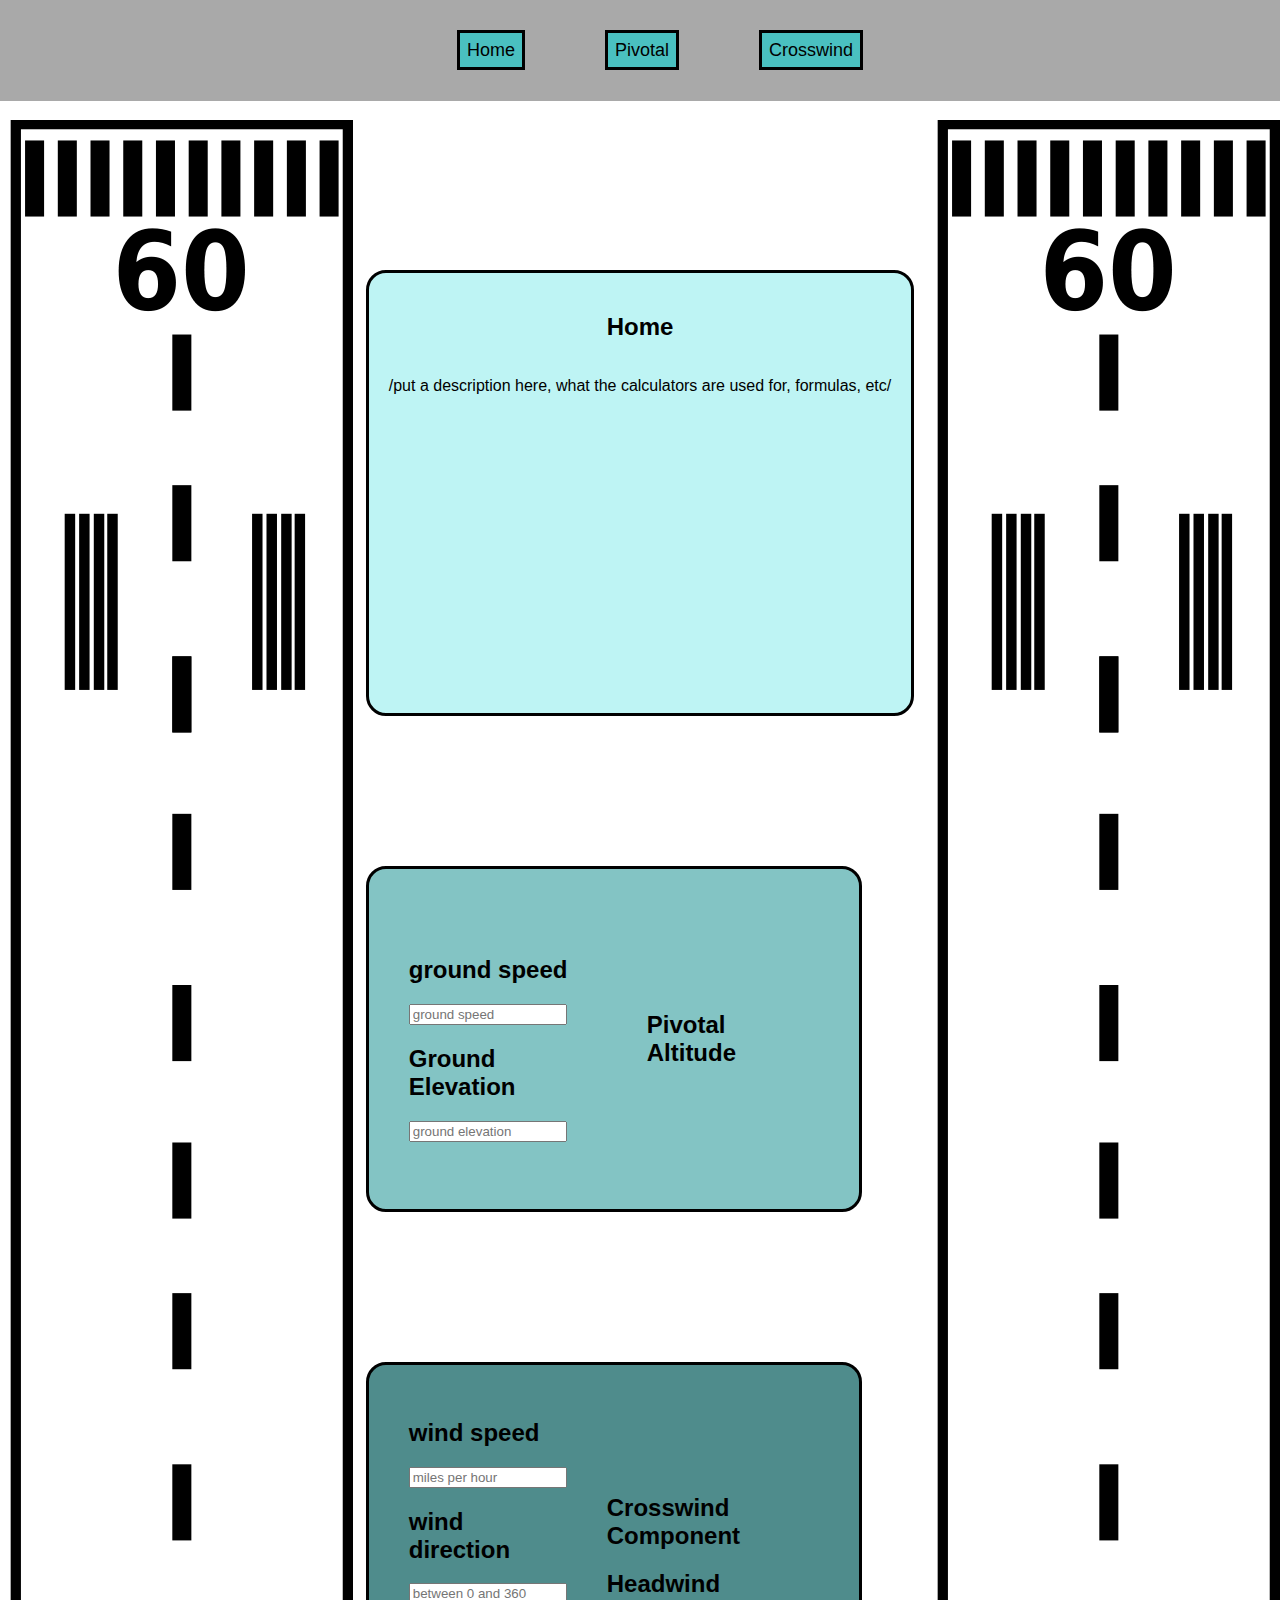
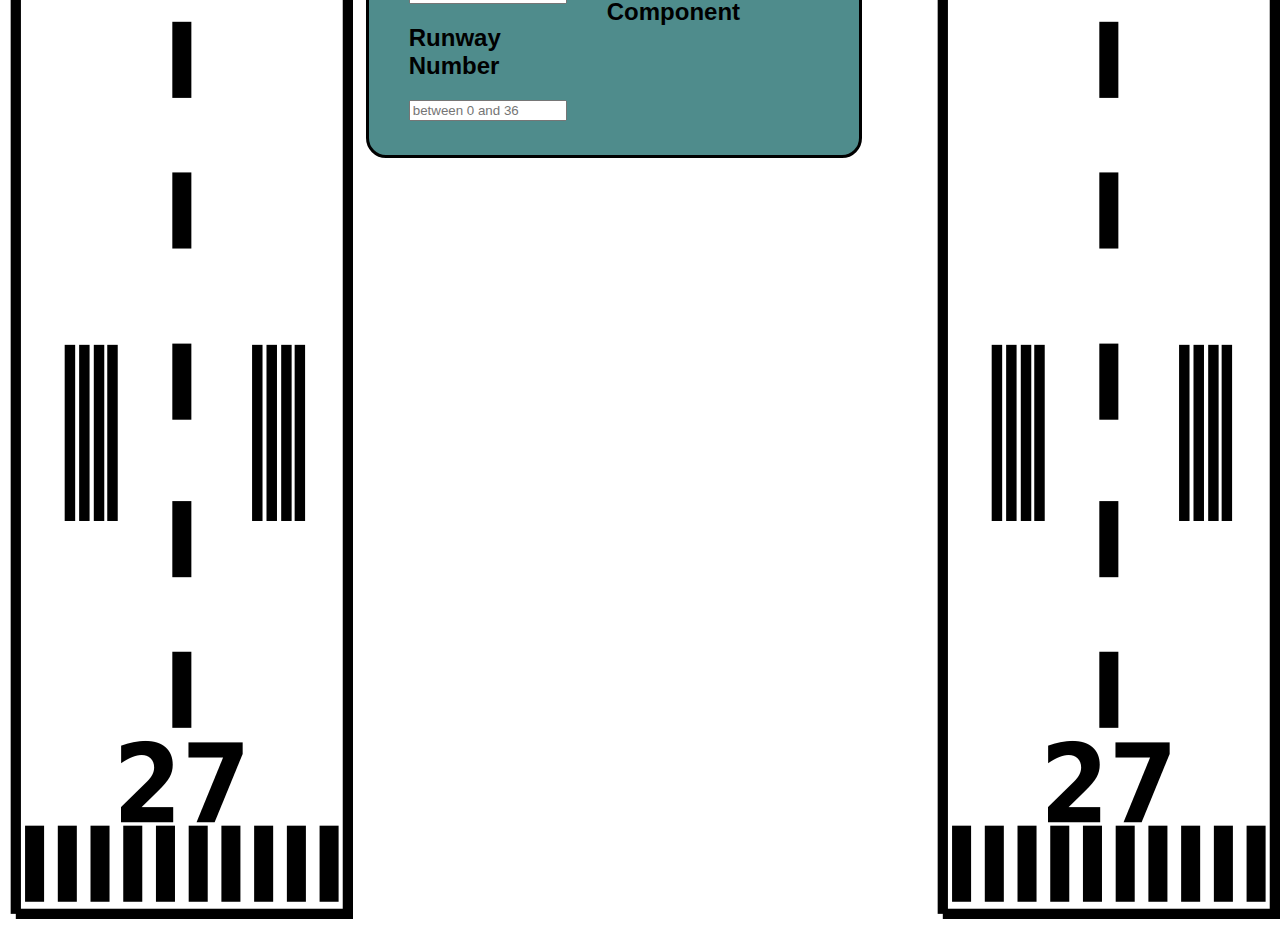
==== index.html @ 38702d25 "Add files via upload" ====
<!DOCTYPE html>
<html lang="en">
<head>
    <meta charset="UTF-8">
    <meta http-equiv="X-UA-Compatible" content="IE=edge">
    <meta name="viewport" content="width=device-width, initial-scale=1.0">
    <link href='styles.css' rel='stylesheet' type='text/css'>
    <title>Document</title>
</head>
<body>

<nav id='nav'> 
    <ul>
        <li><a href='#home'> Home </a></li>
        <li><a href='#pivotal'> Pivotal </a></li>
        <li><a href='#crosswind'> Crosswind </a></li>
        
    </ul>
</nav>
<div class="content">
<img src='/runway.png'>
<section id='all-sections'>
    <section id='home'>
        <h2> Home </h2>
        <p> /put a description here, what the calculators are used for, formulas, etc/ </p>
    </section>
    <section id='pivotal'>
        <div class='pivInput'>
            <h2> ground speed </h2>
            <input type='number' id='gsInput' placeholder='ground speed'>
            <h2> Ground Elevation</h2>
            <input type='number' id='elevInput' placeholder='ground elevation'>
        </div>
        <div class='pivOutput'>
            <h2> Pivotal Altitude </h2>
            <p id='pivDisplay'></p>
        </div>

    </section>
    <section id='crosswind'>
        <div class='crossInput'>
            <h2> wind speed </h2>
            <input type='number' id='windSpeed' placeholder='miles per hour'>
            <h2> wind direction </h2>
            <input type='number' id='windDirection' min='0' max='360'  placeholder='between 0 and 360'>
            <h2> Runway Number </h2>
            <input type='number' min='0' max='36' id='runway' placeholder='between 0 and 36'>
        </div>
        <div class='crossOutput'>
            <h2> Crosswind Component </h2>
            <p id='cross'> </p>
            <h2> Headwind Component </h2>
            <p id='head'> </p>
        </div>
    </section>
</section>
<img src='/runway.png'>
</div>
<script src='script.js'></script>    
</body>
</html>
---- styles.css ----
body{
    display: flex;
    flex-direction: column;
    align-items: center;
    font-family: Arial, Helvetica, sans-serif;
    margin: 0;
    padding-top: 100px;
}

.content {
    display: flex;
    justify-content: space-between;
    width: 100vw;
}


section:not(#all-sections){
    display: flex;
    align-items: center;
    padding: 20px;
    max-width: fit-content;
    margin-top: 150px;
    height: 100vh;
}
nav{
    width: 100%;
    position: fixed;
    top: 0;
}
nav a{
    text-decoration: none;
    font-size: large;
    border: 3px solid black;
    padding: 7px;
    color: black;
    background-color:rgba(30, 204, 204, 0.678);
}
nav ul{
    list-style: none;
    display: flex;
    background-color: darkgray;
    margin: 0;
    justify-content: center;
}
nav li{
    padding: 20px;
    margin: 20px;
}
div{
    margin: 20px;
}
input{
    width: 150px;
}

#home{
    display: flex;
    flex-direction: column;
    margin-top: 150px;
    border: 3px solid black;
    background-color: rgba(3, 211, 211, 0.26);
    max-height: 400px;
    border-radius:20px;

}
#pivotal{
    border: 3px solid black;
    background-color: rgba(1, 134, 134, 0.486);
    max-height: 300px;
    width: 450px;
    border-radius:20px;
}
#crosswind{
    border: 3px solid black;
    background-color: rgba(0, 88, 88, 0.692);
    max-height: 350px;
    width: 450px;
    border-radius:20px;
}
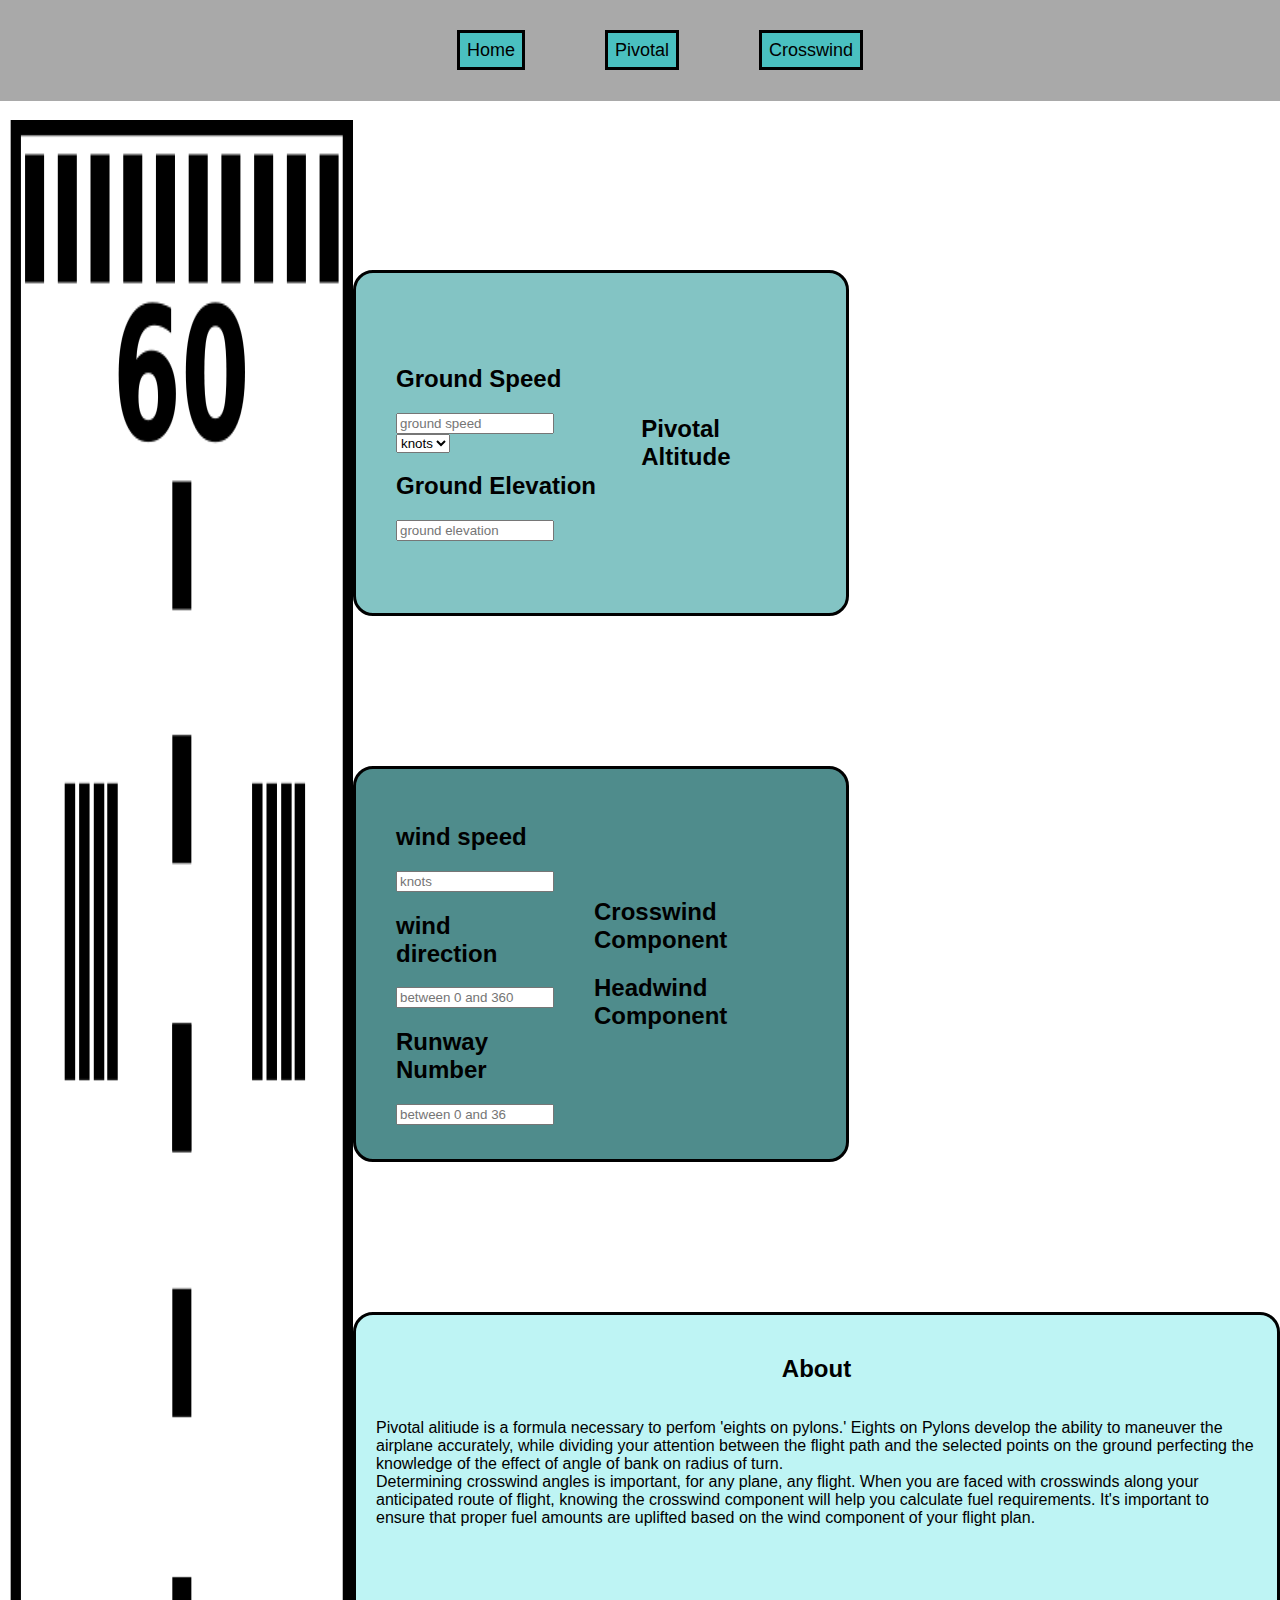
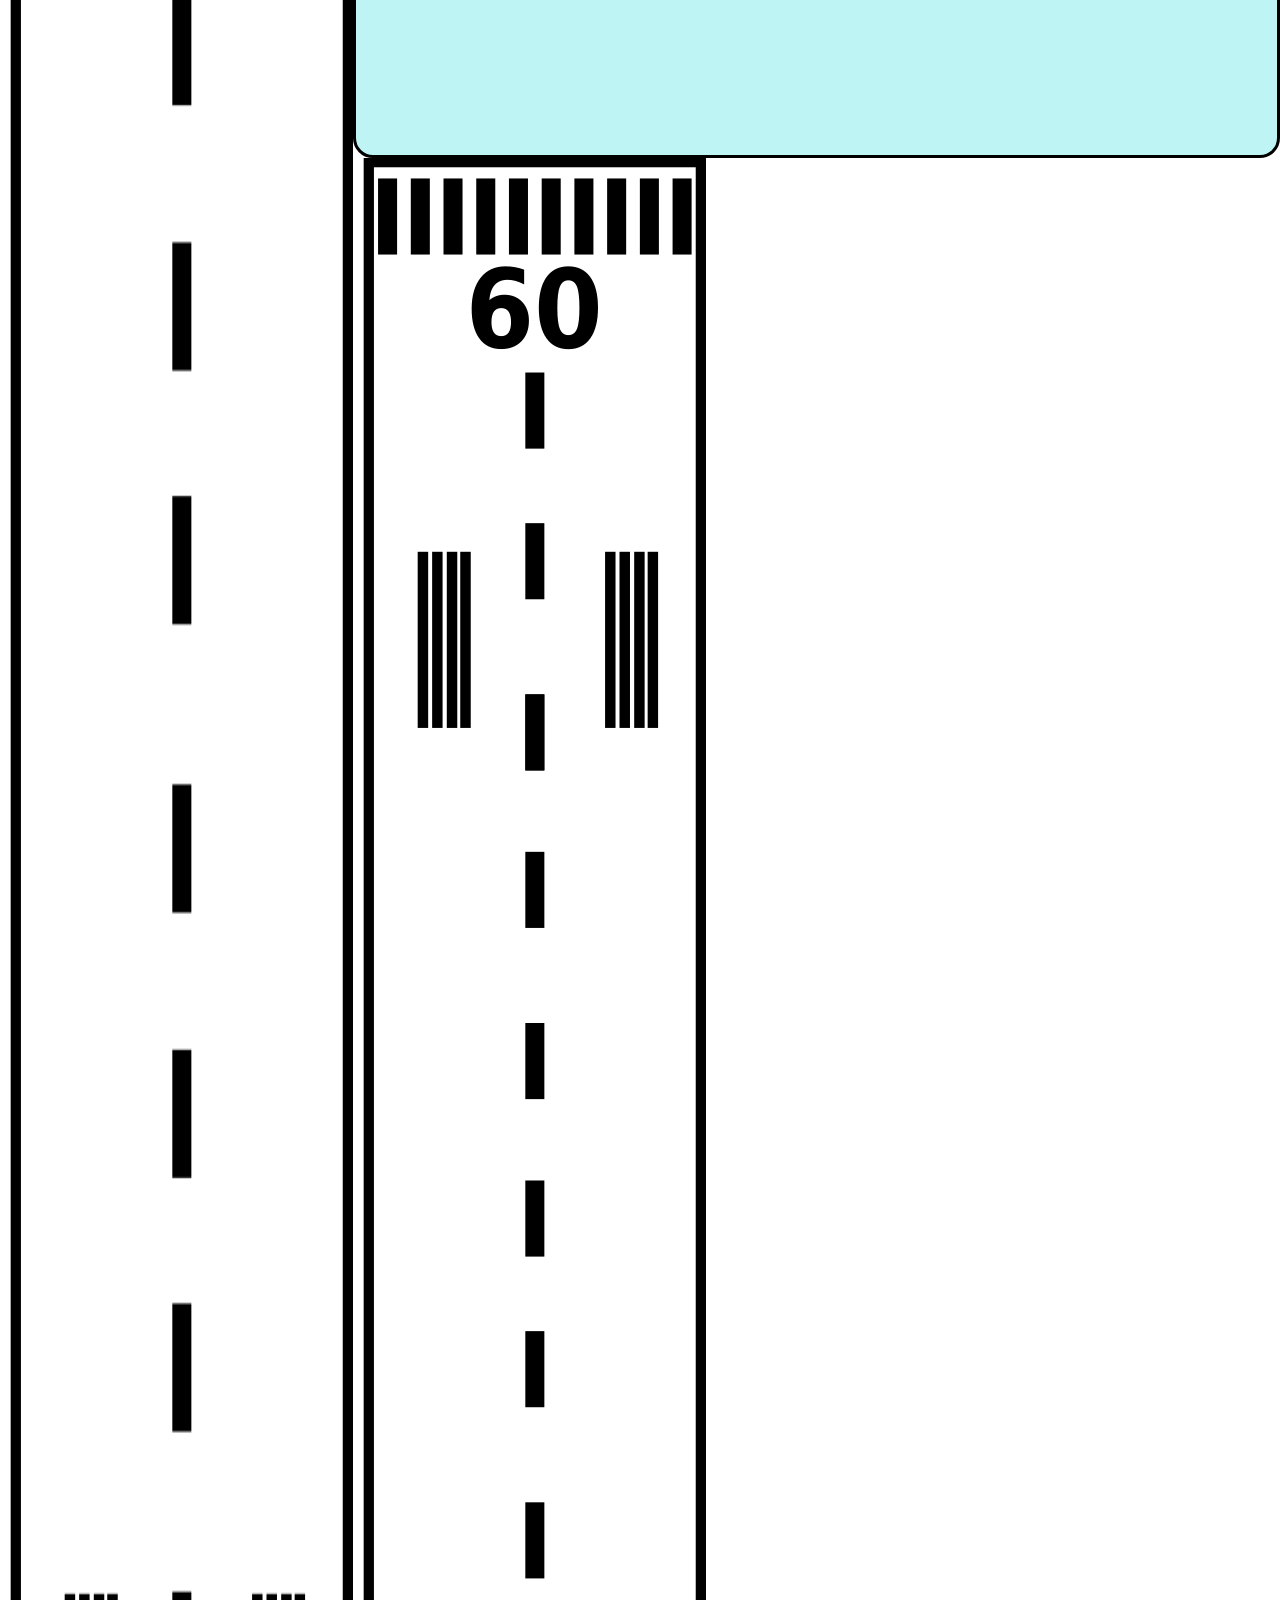
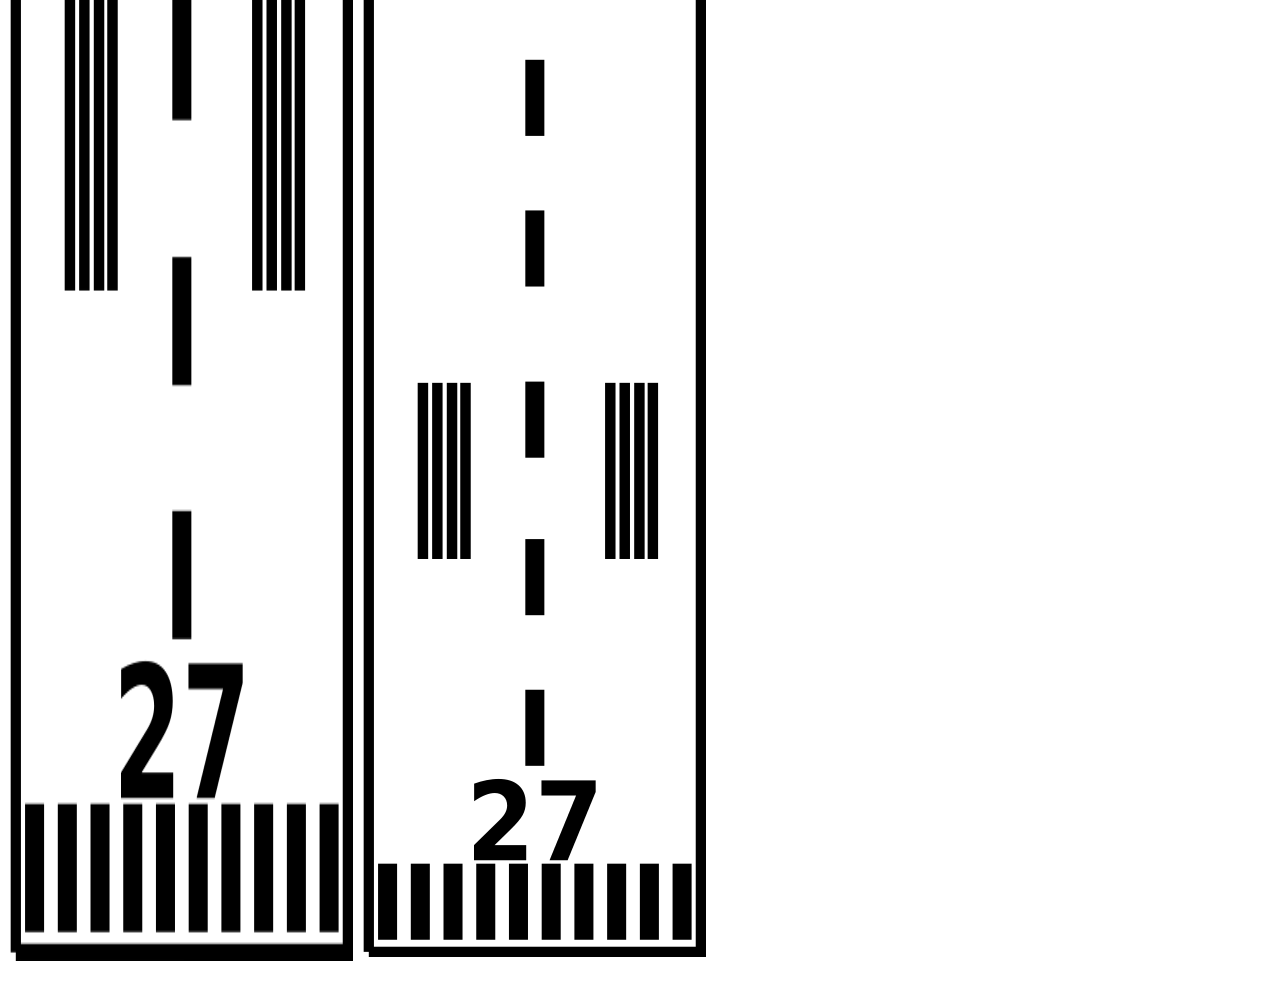
==== commit ede19c0a: "fixed the files AGAIN because i am dumb and tired" ====
--- a/index.html
+++ b/index.html
@@ -18,16 +18,17 @@
     </ul>
 </nav>
 <div class="content">
-<img src='/runway.png'>
+<img src='runway.png'>
 <section id='all-sections'>
-    <section id='home'>
-        <h2> Home </h2>
-        <p> /put a description here, what the calculators are used for, formulas, etc/ </p>
-    </section>
+    
     <section id='pivotal'>
         <div class='pivInput'>
-            <h2> ground speed </h2>
+            <h2> Ground Speed </h2>
             <input type='number' id='gsInput' placeholder='ground speed'>
+            <select id='select'>
+                <option>knots</option>
+                <option>MPH</option>
+            </select>
             <h2> Ground Elevation</h2>
             <input type='number' id='elevInput' placeholder='ground elevation'>
         </div>
@@ -35,26 +36,39 @@
             <h2> Pivotal Altitude </h2>
             <p id='pivDisplay'></p>
         </div>
+    </section>
 
-    </section>
     <section id='crosswind'>
         <div class='crossInput'>
             <h2> wind speed </h2>
-            <input type='number' id='windSpeed' placeholder='miles per hour'>
+            <input type='number' id='windSpeed' placeholder='knots'>
             <h2> wind direction </h2>
             <input type='number' id='windDirection' min='0' max='360'  placeholder='between 0 and 360'>
             <h2> Runway Number </h2>
             <input type='number' min='0' max='36' id='runway' placeholder='between 0 and 36'>
         </div>
         <div class='crossOutput'>
-            <h2> Crosswind Component </h2>
+            <h2 > Crosswind Component </h2>
             <p id='cross'> </p>
-            <h2> Headwind Component </h2>
+            <h2 id='crossheader'> Headwind Component </h2>
             <p id='head'> </p>
         </div>
     </section>
-</section>
-<img src='/runway.png'>
+    
+    <section id='about'>
+        <h2> About </h2>
+        <p> Pivotal alitiude is a formula necessary to perfom 'eights on pylons.' Eights 
+            on Pylons develop the ability to maneuver the airplane accurately, 
+            while dividing your attention between the flight path and the selected 
+            points on the ground perfecting the knowledge of the effect of angle of bank 
+            on radius of turn. <br> Determining crosswind angles is important, for any plane, 
+            any flight. When you are faced with crosswinds along your anticipated route of flight, 
+            knowing the crosswind component will help you calculate fuel requirements. It's 
+            important to ensure that proper fuel amounts are uplifted based on the wind component 
+            of your flight plan.</p>
+    </section>
+
+<img src='runway.png'>
 </div>
 <script src='script.js'></script>    
 </body>
--- a/styles.css
+++ b/styles.css
@@ -53,7 +53,7 @@
     width: 150px;
 }
 
-#home{
+#about{
     display: flex;
     flex-direction: column;
     margin-top: 150px;
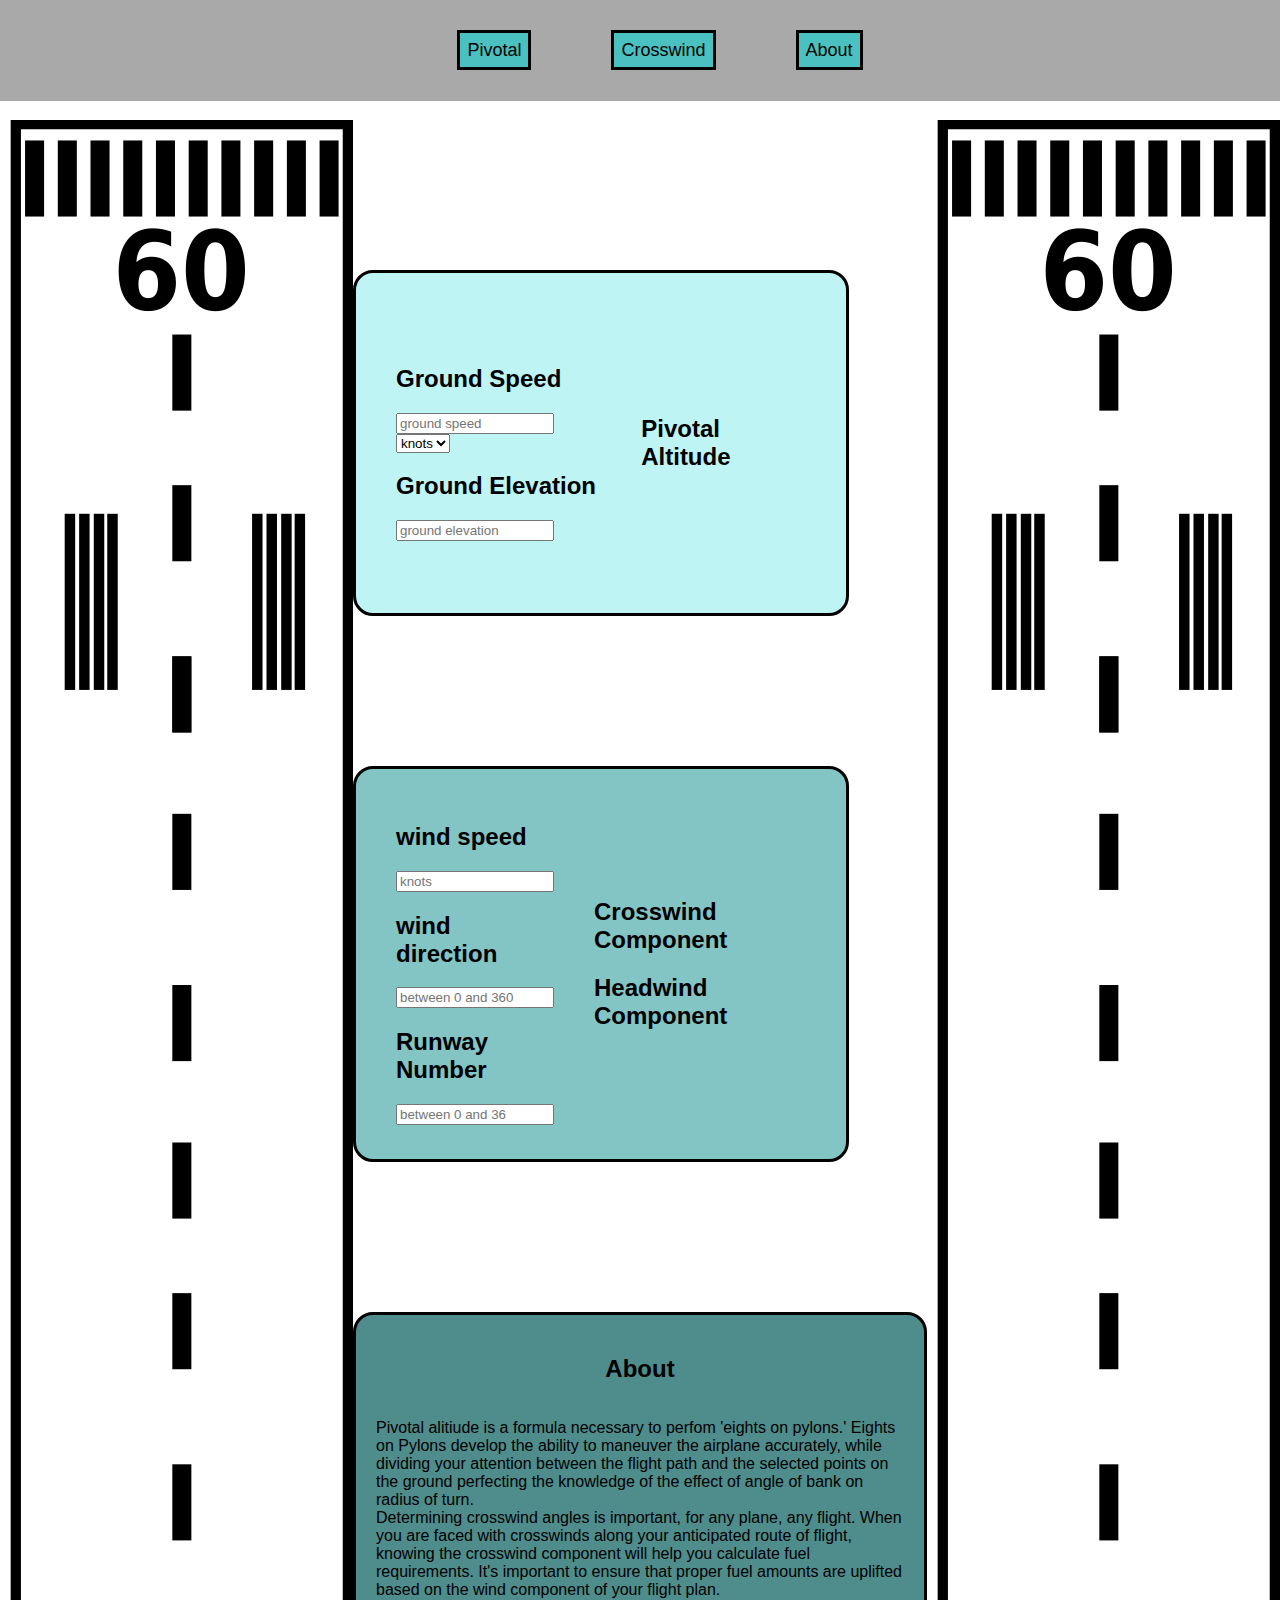
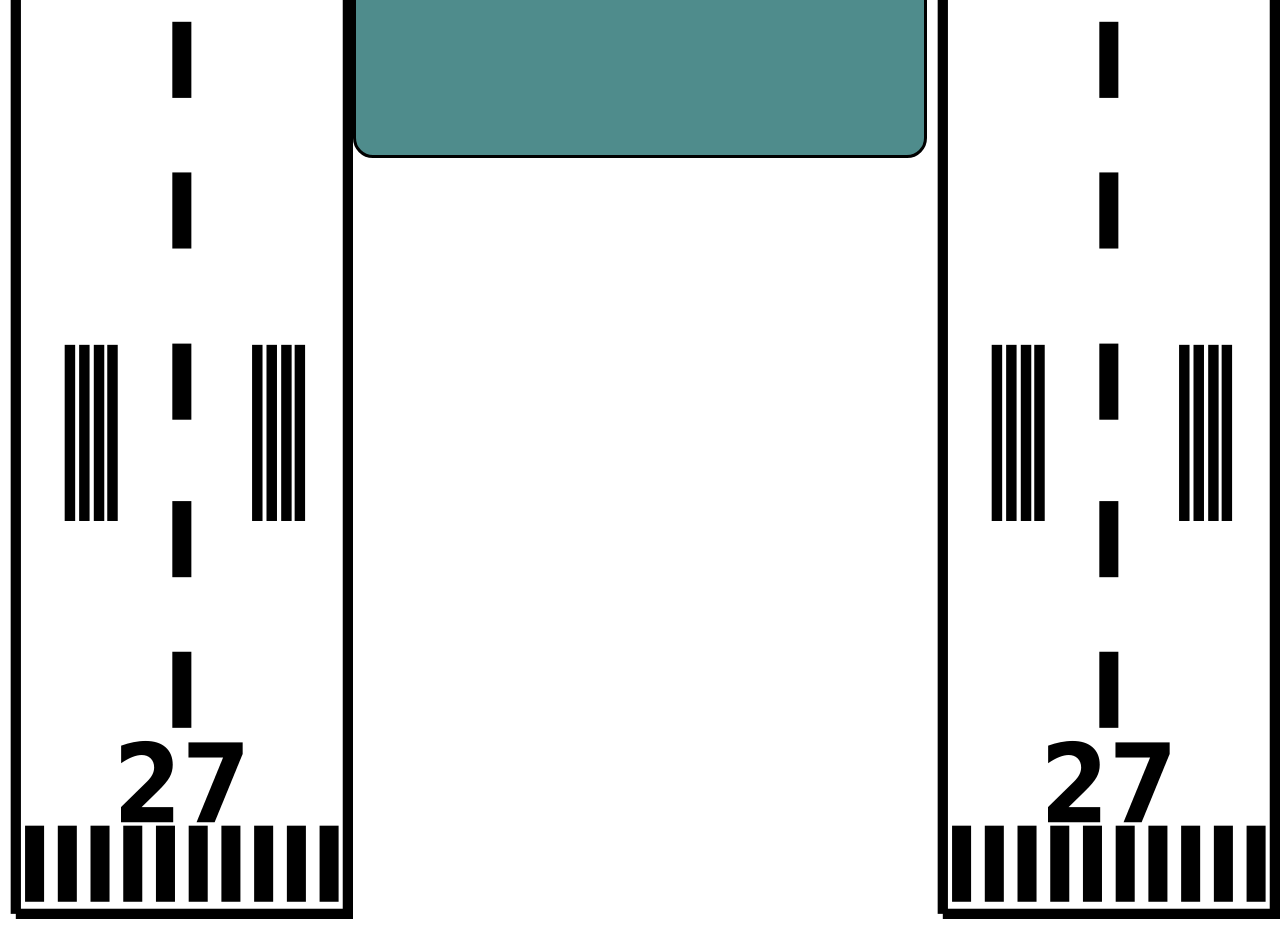
==== commit 12c4c9dc: "fixed issues with image placement" ====
--- a/index.html
+++ b/index.html
@@ -5,22 +5,22 @@
     <meta http-equiv="X-UA-Compatible" content="IE=edge">
     <meta name="viewport" content="width=device-width, initial-scale=1.0">
     <link href='styles.css' rel='stylesheet' type='text/css'>
-    <title>Document</title>
+    <title>CrossCalc</title>
 </head>
 <body>
 
 <nav id='nav'> 
     <ul>
-        <li><a href='#home'> Home </a></li>
         <li><a href='#pivotal'> Pivotal </a></li>
         <li><a href='#crosswind'> Crosswind </a></li>
-        
+        <li><a href='#about'> About </a></li>    
     </ul>
 </nav>
 <div class="content">
 <img src='runway.png'>
+
 <section id='all-sections'>
-    
+
     <section id='pivotal'>
         <div class='pivInput'>
             <h2> Ground Speed </h2>
@@ -68,6 +68,7 @@
             of your flight plan.</p>
     </section>
 
+</section>
 <img src='runway.png'>
 </div>
 <script src='script.js'></script>    
--- a/styles.css
+++ b/styles.css
@@ -53,28 +53,28 @@
     width: 150px;
 }
 
-#about{
-    display: flex;
-    flex-direction: column;
-    margin-top: 150px;
+
+#pivotal{
     border: 3px solid black;
     background-color: rgba(3, 211, 211, 0.26);
-    max-height: 400px;
-    border-radius:20px;
-
-}
-#pivotal{
-    border: 3px solid black;
-    background-color: rgba(1, 134, 134, 0.486);
     max-height: 300px;
     width: 450px;
     border-radius:20px;
 }
 #crosswind{
     border: 3px solid black;
-    background-color: rgba(0, 88, 88, 0.692);
+    background-color: rgba(1, 134, 134, 0.486);
     max-height: 350px;
     width: 450px;
     border-radius:20px;
 }
+#about{
+    display: flex;
+    flex-direction: column;
+    margin-top: 150px;
+    border: 3px solid black;
+    background-color: rgba(0, 88, 88, 0.692);
+    max-height: 400px;
+    border-radius:20px;
 
+}
